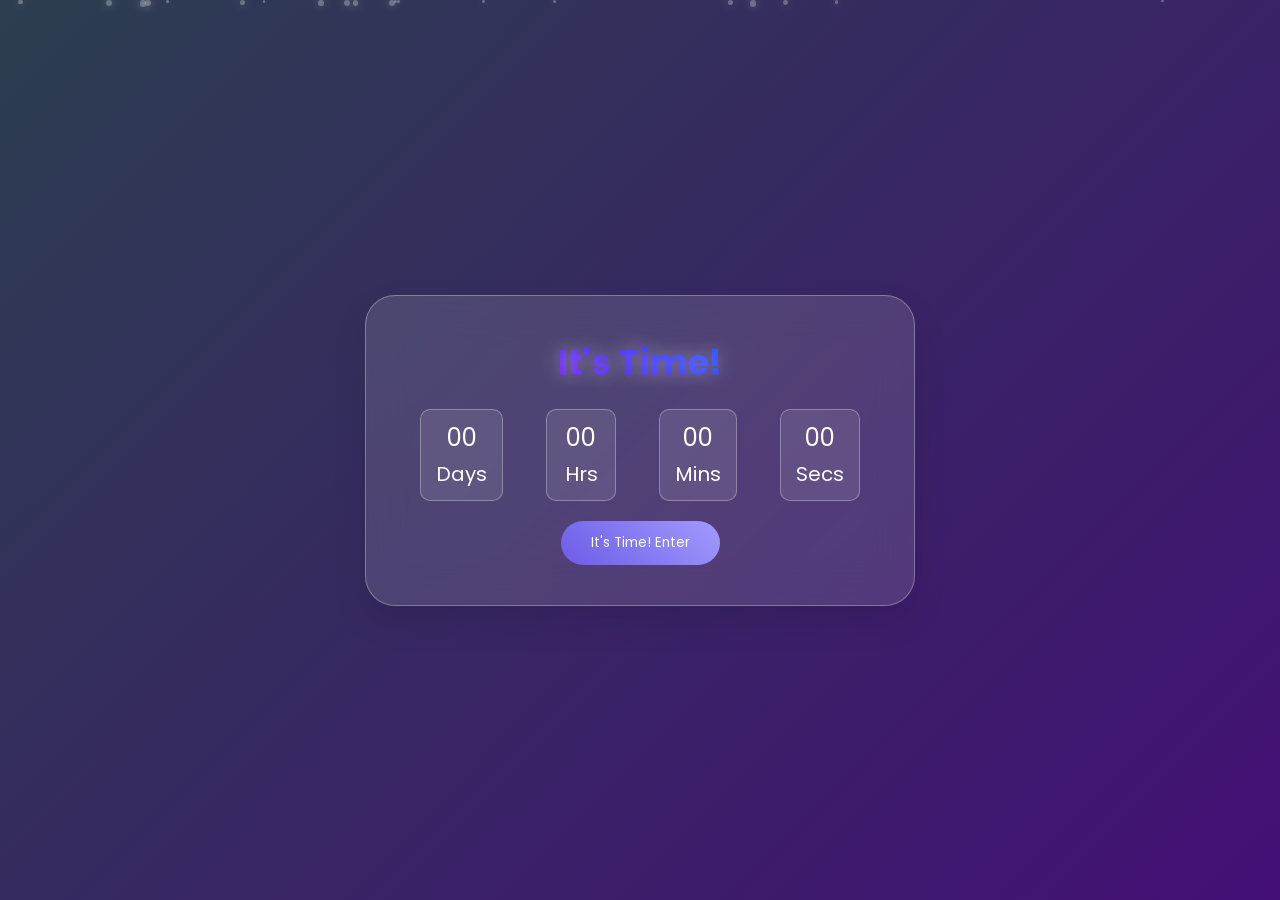
==== index.html @ 13f60ccc "first commit" ====
<!DOCTYPE html>
<html lang="en">
<head>
    <meta charset="UTF-8">
    <meta name="viewport" content="width=device-width, initial-scale=1.0">
    <title>Happy Birthday!</title>
    <link rel="stylesheet" href="style.css">
    <script src="script.js" defer></script>
</head>
<body class="float-mode">
    <div class="page-transition"></div>
    <div class="blob"></div>
    <div class="blob"></div>
    <div class="particles" id="particles"></div>
    <div class="glass-card">
        <h1 class="shimmer-text">Counting Down...</h1>
        <div id="timer" style="display: flex; justify-content: space-around; margin: 20px 0; font-size: 1.5rem;">
            <div><span id="days">00</span><br><small>Days</small></div>
            <div><span id="hours">00</span><br><small>Hrs</small></div>
            <div><span id="mins">00</span><br><small>Mins</small></div>
            <div><span id="secs">00</span><br><small>Secs</small></div>
        </div>
        <button id="nextBtn" style="display:none;" onclick="location.href='birthday.html'">It's Time! Enter</button>
    </div>

    <script> /* index.html specific script */
        document.addEventListener('DOMContentLoaded', () => {
            // --- APNA DATE YAHA DALO (YEAR, MONTH, DAY) ---
            const targetYear = 2026;
            const targetMonth = 8; // August
            const targetDay = 6;
            // ---------------------------------------------

            // JavaScript mein month 0 se start hota hai (0 = Jan), isliye month - 1 use kiya hai.
            const target = new Date(targetYear, targetMonth - 1, targetDay).getTime();

            const timerInterval = setInterval(() => {
                const now = new Date().getTime();
                const diff = target - now;

                if (diff <= 0) {
                    clearInterval(timerInterval);
                    document.getElementById('days').innerText = '00';
                    document.getElementById('hours').innerText = '00';
                    document.getElementById('mins').innerText = '00';
                    document.getElementById('secs').innerText = '00';
                    document.querySelector('h1').innerText = "It's Time!";
                    document.getElementById('nextBtn').style.display = 'inline-block';
                    document.body.addEventListener('click', () => {
                        window.location.href = 'birthday.html';
                    });
                    return;
                }

                document.getElementById('days').innerText = String(Math.floor(diff / (1000 * 60 * 60 * 24))).padStart(2, '0');
                document.getElementById('hours').innerText = String(Math.floor((diff % (1000 * 60 * 60 * 24)) / (1000 * 60 * 60))).padStart(2, '0');
                document.getElementById('mins').innerText = String(Math.floor((diff % (1000 * 60 * 60)) / (1000 * 60))).padStart(2, '0');
                document.getElementById('secs').innerText = String(Math.floor((diff % (1000 * 60)) / 1000)).padStart(2, '0');
            }, 1000);
        });

        // Particle creation is now handled by script.js
        // const particleContainer = document.getElementById('particles');
        // for (let i = 0; i < 20; i++) {
        //     const p = document.createElement('div');
        //     p.classList.add('particle');
        //     const size = Math.random() * 5 + 2;
        //     p.style.width = `${size}px`;
        //     p.style.height = `${size}px`;
        //     p.style.left = `${Math.random() * 100}vw`;
        //     p.style.animationDuration = `${Math.random() * 10 + 10}s`;
        //     p.style.animationDelay = `${Math.random() * 5}s`;
        //     particleContainer.appendChild(p);
        // }
    </script>
</body>
</html>
---- style.css ----
@import url('https://fonts.googleapis.com/css2?family=Poppins:wght@200;400;600&display=swap');

:root {
    --glass: rgba(255, 255, 255, 0.12);
    --border: rgba(255, 255, 255, 0.3);
    --text: #ffffff;
}

* { margin: 0; padding: 0; box-sizing: border-box; font-family: 'Poppins', sans-serif; }

body {
    background: linear-gradient(-45deg, #000000, #2c3e50, #4b0082, #2c3e50);
    background-size: 400% 400%;
    animation: gradientBG 15s ease infinite;
    display: flex;
    flex-direction: column;
    align-items: center;
    justify-content: center;
    min-height: 100vh; /* Changed from height to min-height */
    margin: 0;
    overflow-x: hidden; /* Prevent horizontal scroll */
    font-family: 'Poppins', sans-serif;
    color: #fff;
    transition: background 2s ease;
    perspective: 1000px; /* Enable 3D space for tilt effect */
    padding: 10px; /* Prevent card from touching edges on small screens */
}

@keyframes gradientBG {
    0% { background-position: 0% 50%; }
    50% { background-position: 100% 50%; }
    100% { background-position: 0% 50%; }
}

.container {
    text-align: center;
}

/* Glass Card */
.glass-card {
    width: 90%; /* Occupy 90% of screen width by default */
    max-width: 550px; /* But limit to 550px on PC/Tablet */
    height: auto;  /* allow content to determine height */
    max-height: 80vh;
    overflow-y: auto;
    padding: 40px;
    background: var(--glass);
    backdrop-filter: blur(20px);
    -webkit-backdrop-filter: blur(20px);
    border: 1px solid var(--border);
    border-radius: 30px;
    text-align: center;
    box-shadow: 0 15px 35px rgba(0,0,0,0.1);
    z-index: 10;
    transition: transform 0.3s ease, box-shadow 0.3s ease, border-color 0.3s ease;
}

/* Card Hover Glow Effect */
.glass-card:hover {
    box-shadow: 0 20px 40px rgba(0,0,0,0.4), 0 0 20px rgba(255, 255, 255, 0.2) inset;
    border-color: rgba(255, 255, 255, 0.6);
}

/* Shimmer Text Effect */
.shimmer-text {
    background: linear-gradient(45deg, #ff00cc, #3333ff, #00dbde, #fc00ff, #ff00cc);
    background-size: 300% 300%;
    color: #fff;
    background-clip: text;
    -webkit-background-clip: text;
    -webkit-text-fill-color: transparent;
    animation: shimmer 6s ease infinite;
    font-weight: 700;
    text-shadow: 0 0 20px rgba(255, 255, 255, 0.4);
}

@keyframes shimmer {
    0% { background-position: 0% 50%; }
    50% { background-position: 100% 50%; }
    100% { background-position: 0% 50%; }
}

h1 { font-size: 2.2rem; margin-bottom: 20px; }
p { font-weight: 300; margin-bottom: 20px; }

button {
    padding: 12px 30px;
    border: none; /* Use gradient, no border */
    background: linear-gradient(45deg, #6c5ce7, #a29bfe); /* Aesthetic gradient */
    color: white;
    border-radius: 25px;
    cursor: pointer;
    transition: 0.3s ease;
    text-decoration: none;
    display: inline-block;
    position: relative;
    overflow: hidden;
    animation: pulse-btn 2s infinite;
}

@keyframes pulse-btn {
    0% { box-shadow: 0 0 0 0 rgba(255, 255, 255, 0.4); }
    70% { box-shadow: 0 0 0 10px rgba(255, 255, 255, 0); }
    100% { box-shadow: 0 0 0 0 rgba(255, 255, 255, 0); }
}

button:hover {
    background: linear-gradient(45deg, #a29bfe, #6c5ce7); /* Reverse gradient on hover */
    transform: translateY(-3px) scale(1.05); /* Keep scale and translateY */
    box-shadow: 0 8px 25px rgba(108, 92, 231, 0.6); /* Enhanced shadow */
}

input {
    width: 80%;
    padding: 10px;
    background: rgba(255,255,255,0.1);
    border: 1px solid var(--border);
    border-radius: 10px;
    color: white;
    text-align: center;
    margin-bottom: 20px;
    outline: none;
}

/* Responsive Images and Video (Applies to all pages) */
img, video {
    max-width: 100%;
    height: auto;
    border-radius: 10px;
}

/* Default Timer Layout (PC & Tablet) */
#timer {
    display: flex;
    justify-content: center;
    gap: 15px;
    margin-bottom: 20px;
    flex-wrap: wrap;
}
#timer div {
    background: rgba(255,255,255,0.1);
    padding: 10px 15px;
    border-radius: 10px;
    border: 1px solid var(--border);
    min-width: 70px;
}

/* Responsive Design */
@media (max-width: 600px) {

    body {
        overflow-y: auto; /* Allow vertical scrolling on mobile */
        padding: 20px 0;
    }

    .glass-card {
        width: 95%;
        padding: 20px;
        margin: 15px auto;
        border-radius: 20px;
        max-height: 90vh;        
    }

    h1 {
        font-size: 1.8rem;
        margin-bottom: 15px;
    }

    p {
        font-size: 0.9rem;
        line-height: 1.4;
        margin-bottom: 15px;
        padding: 0 10px;
    }

    /* Timer adjustments for mobile */
    #timer {
        gap: 8px;
        margin: 15px 0;
        font-size: 1rem !important; /* Override inline 1.5rem for better mobile fit */
    }

    #timer div {
        padding: 8px !important;
        min-width: unset !important;
        width: 22%; /* Distribute evenly */
    }

    #timer span {
        font-size: 1.2rem !important;
    }

    button {
        padding: 10px 25px;
        font-size: 0.9rem;
    }
}

/* Falling Flowers */
.flower {
    position: absolute;
    top: -50px;
    font-size: 2rem;
    animation: fall linear infinite;
    z-index: 10;
}

@keyframes fall {
    to {
        transform: translateY(105vh) rotate(360deg);
    }
}

/* Floating Particles Background */
.particles {
    position: fixed;
    top: 0;
    left: 0;
    width: 100%;
    height: 100%;
    z-index: -1;
    pointer-events: none;
}

.particle {
    position: absolute;
    border-radius: 50%;
    background: rgba(255, 255, 255, 0.3);
    box-shadow: 0 0 10px rgba(255, 255, 255, 0.3);
    animation: floatUp linear infinite;
}

@keyframes floatUp {
    0% { transform: translateY(100vh) scale(0); opacity: 0; }
    50% { opacity: 0.8; }
    100% { transform: translateY(-100px) scale(1); opacity: 0; }
}

/* Floating Animation Mode (applied to body) */
.float-mode .glass-card {
    animation: float-card 6s ease-in-out infinite alternate;
}

.float-mode p, 
.float-mode button,
.float-mode input,
.float-mode .timer div, /* For index.html timer elements */
.float-mode [contenteditable] { /* For edit.html contenteditable div */
    animation: float-element 3s ease-in-out infinite alternate;
}

/* Combine shimmer and float for h1 */
.float-mode .shimmer-text {
    animation: shimmer 6s ease infinite, float-element 3s ease-in-out infinite alternate;
}

@keyframes float-card {
    0% { transform: translateY(0px) rotate(0deg); }
    100% { transform: translateY(-10px) rotate(0.2deg); } /* Subtle movement */
}

@keyframes float-element {
    0% { transform: translateY(0px); }
    100% { transform: translateY(-3px); } /* Very subtle movement */
}

/* Stagger delays for wave effect */
.float-mode h1 { animation-delay: 0.1s; }
.float-mode p { animation-delay: 0.3s; }
.float-mode input, .float-mode [contenteditable] { animation-delay: 0.4s; }
.float-mode .timer { animation-delay: 0.5s; }
.float-mode button { animation-delay: 0.6s; }

/* Keyframes for birthday.html text animation */
@keyframes fadeInUp {
    0% { opacity: 0; transform: translateY(30px) rotate(10deg); }
    70% { transform: translateY(-10px) rotate(-5deg); }
    100% { opacity: 1; transform: translateY(0) rotate(0); }
}

/* Magical Mouse Sparkle Trail */
.mouse-sparkle {
    position: absolute;
    width: 6px;
    height: 6px;
    background: rgba(255, 255, 255, 0.9);
    border-radius: 50%;
    pointer-events: none;
    z-index: 9999;
    box-shadow: 0 0 10px rgba(255, 255, 255, 0.8), 0 0 20px rgba(255, 215, 0, 0.6);
    animation: sparkle-fade 0.8s linear forwards;
}

@keyframes sparkle-fade {
    0% { transform: scale(1); opacity: 1; }
    100% { transform: scale(0) translate(10px, 10px); opacity: 0; }
}

/* Custom Scrollbar for aesthetics */
::-webkit-scrollbar { width: 8px; }
::-webkit-scrollbar-track { background: rgba(255, 255, 255, 0.1); }
::-webkit-scrollbar-thumb { background: rgba(255, 255, 255, 0.3); border-radius: 4px; }

/* Page Transition Overlay */
.page-transition {
    position: fixed;
    top: 0;
    left: 0;
    width: 100%;
    height: 100%;
    background: #0f0c29; /* Match body bg */
    z-index: 99999;
    opacity: 1;
    pointer-events: none;
    transition: opacity 0.8s ease;
}

.page-transition.loaded {
    opacity: 0;
}

/* Click Heart Animation */
.click-heart {
    position: fixed;
    font-size: 1.5rem;
    color: #ff6b6b;
    pointer-events: none;
    animation: floatHeart 1s ease-out forwards;
    z-index: 10000;
}

@keyframes floatHeart {
    0% { transform: translate(-50%, -50%) scale(1); opacity: 1; }
    100% { transform: translate(-50%, -100px) scale(1.5); opacity: 0; }
}
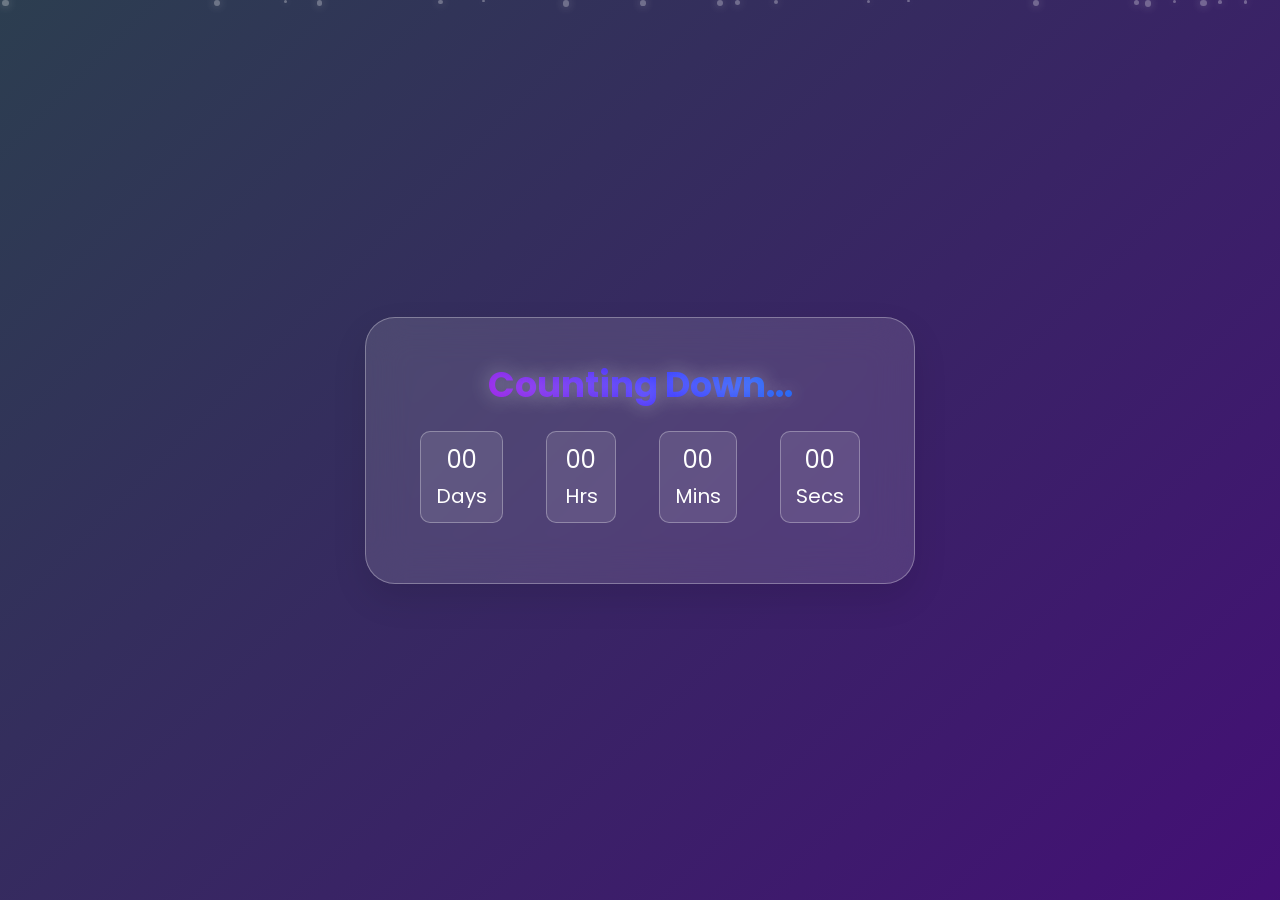
==== commit b606a84b: "Update index.html" ====
--- a/index.html
+++ b/index.html
@@ -27,7 +27,7 @@
         document.addEventListener('DOMContentLoaded', () => {
             // --- APNA DATE YAHA DALO (YEAR, MONTH, DAY) ---
             const targetYear = 2026;
-            const targetMonth = 8; // August
+            const targetMonth = 2; // August
             const targetDay = 6;
             // ---------------------------------------------
 
@@ -74,4 +74,4 @@
         // }
     </script>
 </body>
-</html>+</html>
